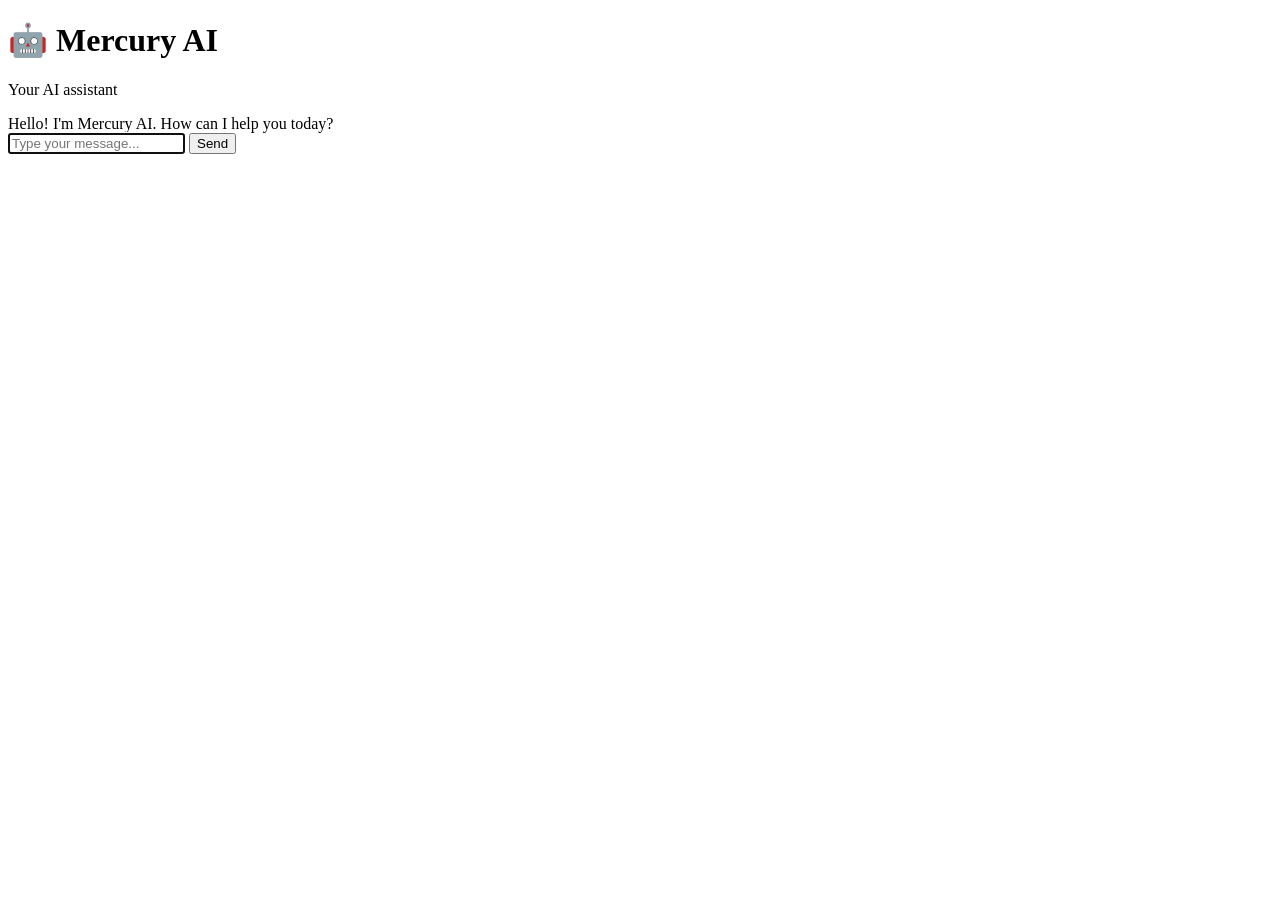
==== templates/index.html @ 32ad38ff "First commit - Mercury AI Chat" ====
<!DOCTYPE html>
<html>
<head>
    <title>Mercury AI Chat</title>
    <link rel="stylesheet" href="{{ url_for('static', filename='style.css') }}">
</head>
<body>
    <div class="chat-container">
        
        <!-- HEADER -->
        <div class="chat-header">
            <h1>🤖 Mercury AI</h1>
            <p>Your AI assistant</p>
        </div>
        
        <!-- MESSAGES AREA -->
        <div class="chat-messages" id="messages">
            <!-- Bot welcome message -->
            <div class="message bot-message">
                Hello! I'm Mercury AI. How can I help you today?
            </div>
        </div>
        
        <!-- INPUT AREA -->
        <div class="chat-input">
            <input type="text" id="user-input" placeholder="Type your message...">
            <button id="send-btn">Send</button>
        </div>
        
    </div>

    <!-- ========== JAVASCRIPT STARTS HERE ========== -->
    <script>
        // Get references to the HTML elements we need
        const messagesContainer = document.getElementById('messages');
        const userInput = document.getElementById('user-input');
        const sendButton = document.getElementById('send-btn');

        // Function to add a message to the chat
        function addMessage(text, sender) {
            // Create a new div element
            const messageDiv = document.createElement('div');
            // Add the base class 'message' and a class for the sender
            messageDiv.classList.add('message', sender + '-message');
            // Set the text content
            messageDiv.textContent = text;
            // Append the new message to the messages container
            messagesContainer.appendChild(messageDiv);
            // Scroll down to show the latest message
            messagesContainer.scrollTop = messagesContainer.scrollHeight;
        }

        // Function to send the user's message to the server
        async function sendMessage() {
            // Get the text from the input field and trim whitespace
            const message = userInput.value.trim();
            if (message === '') return;  // Do nothing if empty

            // Display the user's message in the chat
            addMessage(message, 'user');

            // Clear the input field
            userInput.value = '';

            // Disable the send button to prevent double submissions
            sendButton.disabled = true;
            sendButton.textContent = 'Sending...';

            try {
                // Send the message to the Flask server
                const response = await fetch('/chat', {
                    method: 'POST',
                    headers: {
                        'Content-Type': 'application/json'
                    },
                    body: JSON.stringify({ message: message })
                });

                // Parse the JSON response
                const data = await response.json();

                // Display the bot's reply
                addMessage(data.reply, 'bot');
            } catch (error) {
                // If something goes wrong, show an error message
                addMessage('Sorry, something went wrong. Please try again.', 'bot');
                console.error('Error:', error);
            } finally {
                // Re-enable the send button
                sendButton.disabled = false;
                sendButton.textContent = 'Send';
                // Focus the input for the next message
                userInput.focus();
            }
        }

        // Event listener for the Send button click
        sendButton.addEventListener('click', sendMessage);

        // Event listener for pressing Enter in the input field
        userInput.addEventListener('keydown', function(event) {
            if (event.key === 'Enter') {
                sendMessage();
            }
        });

        // Focus the input when the page loads
        userInput.focus();

        console.log('Chat JavaScript is ready!');
    </script>
    <!-- ========== JAVASCRIPT ENDS HERE ========== -->
</body>
</html>
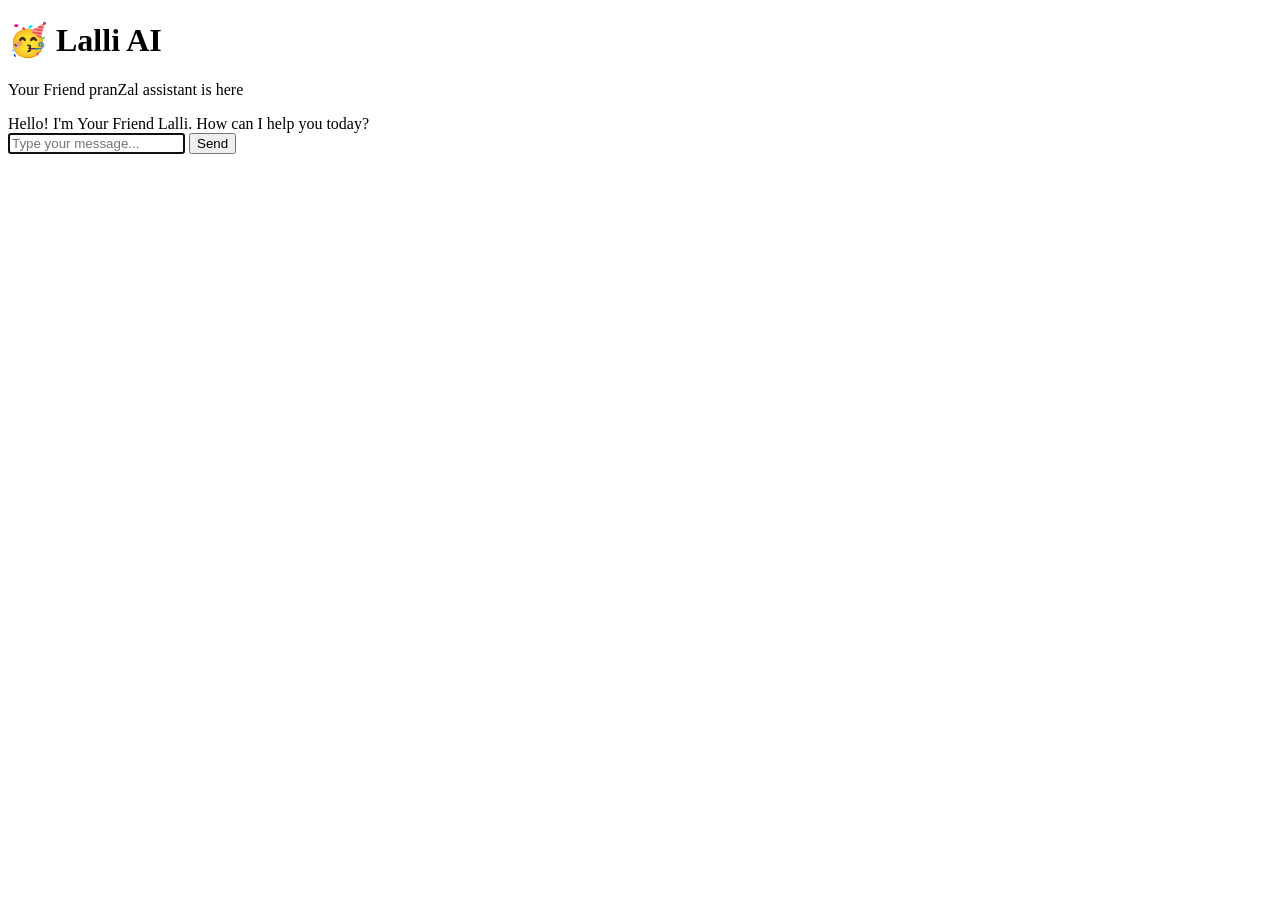
==== commit 8a8d1e11: "Change AI name to Lalli AI" ====
--- a/templates/index.html
+++ b/templates/index.html
@@ -1,7 +1,7 @@
 <!DOCTYPE html>
 <html>
 <head>
-    <title>Mercury AI Chat</title>
+    <title>Lalli AI Chat</title>
     <link rel="stylesheet" href="{{ url_for('static', filename='style.css') }}">
 </head>
 <body>
@@ -9,15 +9,15 @@
         
         <!-- HEADER -->
         <div class="chat-header">
-            <h1>🤖 Mercury AI</h1>
-            <p>Your AI assistant</p>
+            <h1> 🥳 Lalli AI</h1>
+            <p>Your Friend pranZal assistant is here</p>
         </div>
         
         <!-- MESSAGES AREA -->
         <div class="chat-messages" id="messages">
             <!-- Bot welcome message -->
             <div class="message bot-message">
-                Hello! I'm Mercury AI. How can I help you today?
+                Hello! I'm Your Friend Lalli. How can I help you today?
             </div>
         </div>
         
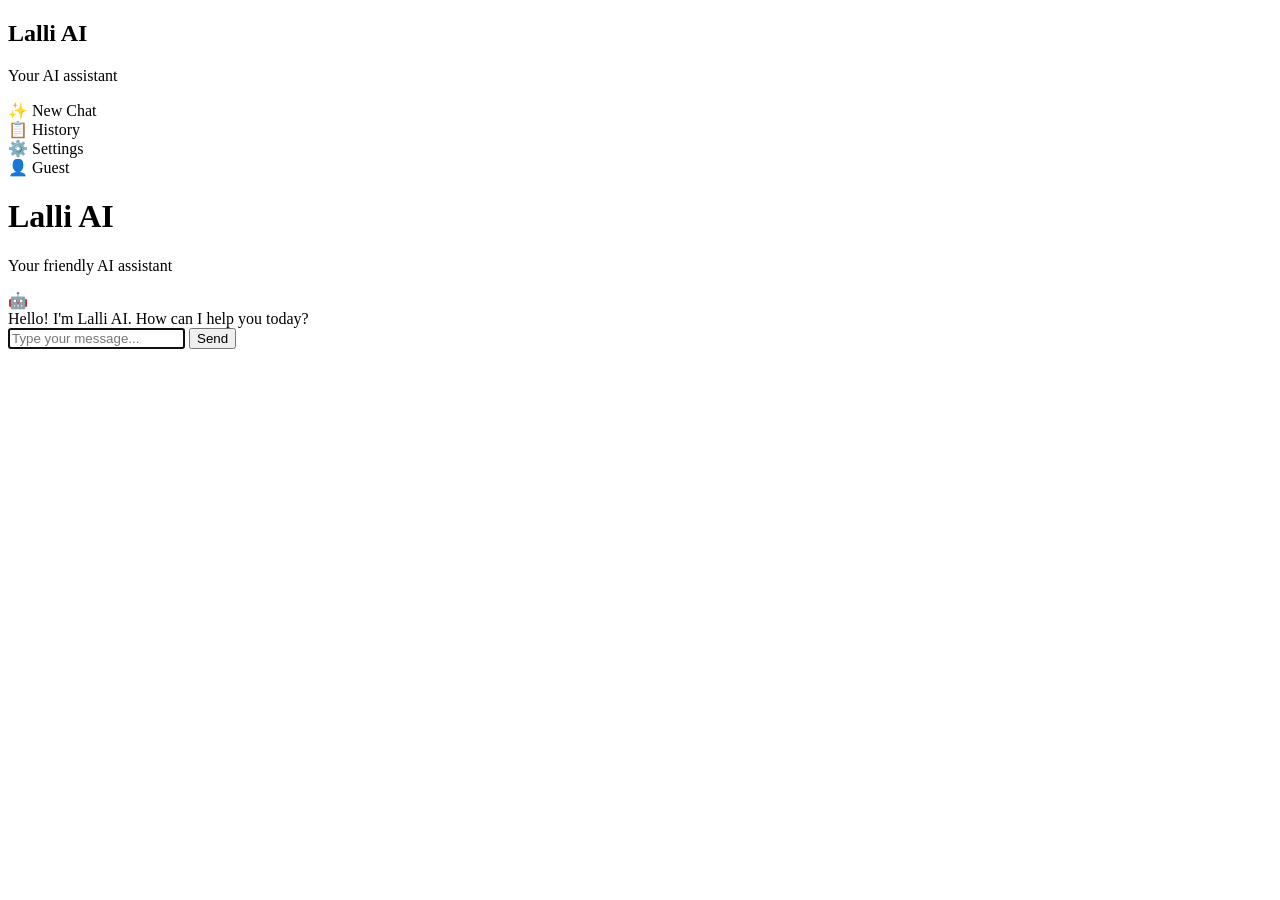
==== commit 9e280667: "Major UI upgrade: glassmorphism, sidebar, avatars, animations" ====
--- a/templates/index.html
+++ b/templates/index.html
@@ -5,110 +5,116 @@
     <link rel="stylesheet" href="{{ url_for('static', filename='style.css') }}">
 </head>
 <body>
-    <div class="chat-container">
-        
-        <!-- HEADER -->
+
+    <!-- ========== SIDEBAR ========== -->
+    <div class="sidebar">
+        <div class="sidebar-header">
+            <h2> Lalli AI</h2>
+            <p>Your AI assistant</p>
+        </div>
+        <div class="sidebar-menu">
+            <div class="menu-item active">✨ New Chat</div>
+            <div class="menu-item">📋 History</div>
+            <div class="menu-item">⚙️ Settings</div>
+        </div>
+        <div class="sidebar-footer">
+            <div class="user-info">
+                <span class="user-avatar">👤</span>
+                <span>Guest</span>
+            </div>
+        </div>
+    </div>
+
+    <!-- ========== MAIN CHAT AREA ========== -->
+    <div class="main-chat">
+        <!-- Header (optional, we'll move title to sidebar) -->
         <div class="chat-header">
-            <h1> 🥳 Lalli AI</h1>
-            <p>Your Friend pranZal assistant is here</p>
+            <h1>Lalli AI</h1>
+            <p>Your friendly AI assistant</p>
         </div>
-        
+
         <!-- MESSAGES AREA -->
         <div class="chat-messages" id="messages">
-            <!-- Bot welcome message -->
-            <div class="message bot-message">
-                Hello! I'm Your Friend Lalli. How can I help you today?
+            <!-- Welcome message with avatar -->
+            <div class="message-wrapper bot">
+                <div class="avatar bot-avatar">🤖</div>
+                <div class="message bot-message">
+                    Hello! I'm Lalli AI. How can I help you today?
+                </div>
             </div>
         </div>
-        
+
         <!-- INPUT AREA -->
         <div class="chat-input">
-            <input type="text" id="user-input" placeholder="Type your message...">
+            <input type="text" id="user-input" placeholder="Type your message..." />
             <button id="send-btn">Send</button>
         </div>
-        
     </div>
 
-    <!-- ========== JAVASCRIPT STARTS HERE ========== -->
+    <!-- ========== JAVASCRIPT ========== -->
     <script>
-        // Get references to the HTML elements we need
+        // DOM elements
         const messagesContainer = document.getElementById('messages');
         const userInput = document.getElementById('user-input');
         const sendButton = document.getElementById('send-btn');
 
-        // Function to add a message to the chat
+        // Function to add a message with avatar
         function addMessage(text, sender) {
-            // Create a new div element
-            const messageDiv = document.createElement('div');
-            // Add the base class 'message' and a class for the sender
-            messageDiv.classList.add('message', sender + '-message');
-            // Set the text content
-            messageDiv.textContent = text;
-            // Append the new message to the messages container
-            messagesContainer.appendChild(messageDiv);
-            // Scroll down to show the latest message
+            const wrapper = document.createElement('div');
+            wrapper.className = `message-wrapper ${sender}`;
+
+            const avatar = document.createElement('div');
+            avatar.className = `avatar ${sender}-avatar`;
+            avatar.textContent = sender === 'user' ? '👤' : '🤖';
+
+            const bubble = document.createElement('div');
+            bubble.className = `message ${sender}-message`;
+            bubble.textContent = text;
+
+            wrapper.appendChild(avatar);
+            wrapper.appendChild(bubble);
+            messagesContainer.appendChild(wrapper);
+
+            // Scroll to bottom
             messagesContainer.scrollTop = messagesContainer.scrollHeight;
         }
 
-        // Function to send the user's message to the server
+        // Send message function (non‑streaming for simplicity – upgrade later)
         async function sendMessage() {
-            // Get the text from the input field and trim whitespace
             const message = userInput.value.trim();
-            if (message === '') return;  // Do nothing if empty
+            if (!message) return;
 
-            // Display the user's message in the chat
+            // Add user message
             addMessage(message, 'user');
-
-            // Clear the input field
             userInput.value = '';
-
-            // Disable the send button to prevent double submissions
             sendButton.disabled = true;
             sendButton.textContent = 'Sending...';
 
             try {
-                // Send the message to the Flask server
                 const response = await fetch('/chat', {
                     method: 'POST',
-                    headers: {
-                        'Content-Type': 'application/json'
-                    },
-                    body: JSON.stringify({ message: message })
+                    headers: { 'Content-Type': 'application/json' },
+                    body: JSON.stringify({ message })
                 });
-
-                // Parse the JSON response
                 const data = await response.json();
-
-                // Display the bot's reply
                 addMessage(data.reply, 'bot');
             } catch (error) {
-                // If something goes wrong, show an error message
                 addMessage('Sorry, something went wrong. Please try again.', 'bot');
-                console.error('Error:', error);
+                console.error(error);
             } finally {
-                // Re-enable the send button
                 sendButton.disabled = false;
                 sendButton.textContent = 'Send';
-                // Focus the input for the next message
                 userInput.focus();
             }
         }
 
-        // Event listener for the Send button click
+        // Event listeners
         sendButton.addEventListener('click', sendMessage);
-
-        // Event listener for pressing Enter in the input field
-        userInput.addEventListener('keydown', function(event) {
-            if (event.key === 'Enter') {
-                sendMessage();
-            }
+        userInput.addEventListener('keydown', e => {
+            if (e.key === 'Enter') sendMessage();
         });
 
-        // Focus the input when the page loads
         userInput.focus();
-
-        console.log('Chat JavaScript is ready!');
     </script>
-    <!-- ========== JAVASCRIPT ENDS HERE ========== -->
 </body>
 </html>
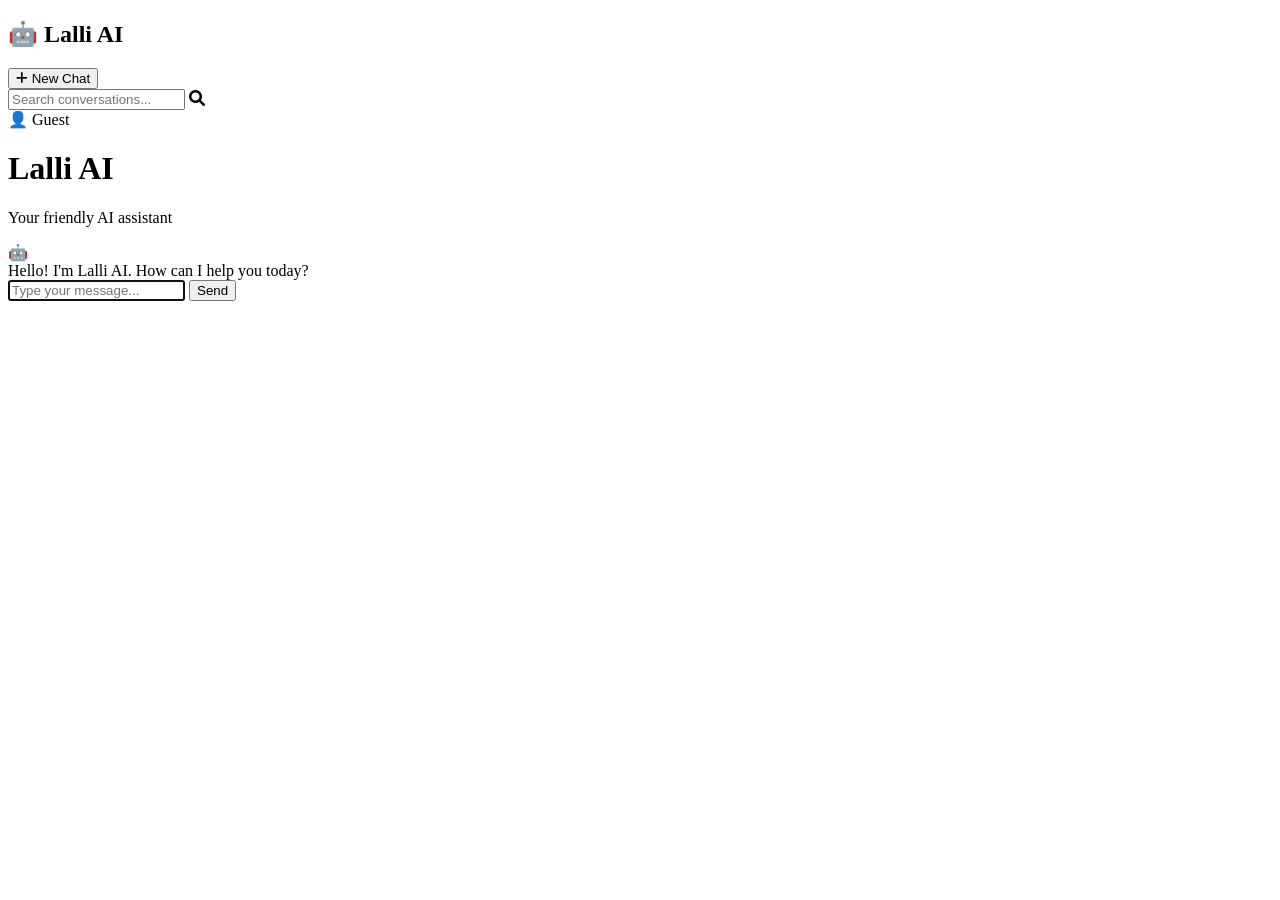
==== commit 5f5e8fbf: "Added chat history, sidebar, rename, delete, and search features" ====
--- a/templates/index.html
+++ b/templates/index.html
@@ -3,20 +3,28 @@
 <head>
     <title>Lalli AI Chat</title>
     <link rel="stylesheet" href="{{ url_for('static', filename='style.css') }}">
+    <link rel="stylesheet" href="https://cdnjs.cloudflare.com/ajax/libs/font-awesome/6.0.0/css/all.min.css">
 </head>
 <body>
 
-    <!-- ========== SIDEBAR ========== -->
-    <div class="sidebar">
+    <!-- ===== SIDEBAR ===== -->
+    <div class="sidebar" id="sidebar">
         <div class="sidebar-header">
-            <h2> Lalli AI</h2>
-            <p>Your AI assistant</p>
-        </div>
-        <div class="sidebar-menu">
-            <div class="menu-item active">✨ New Chat</div>
-            <div class="menu-item">📋 History</div>
-            <div class="menu-item">⚙️ Settings</div>
-        </div>
+            <h2>🤖 Lalli AI</h2>
+            <button class="new-chat-btn" id="newChatBtn"><i class="fas fa-plus"></i> New Chat</button>
+        </div>
+
+        <!-- Search Bar -->
+        <div class="search-box">
+            <input type="text" id="searchInput" placeholder="Search conversations...">
+            <i class="fas fa-search"></i>
+        </div>
+
+        <!-- Chat List -->
+        <div class="chat-list" id="chatList">
+            <!-- Chats will be loaded here dynamically -->
+        </div>
+
         <div class="sidebar-footer">
             <div class="user-info">
                 <span class="user-avatar">👤</span>
@@ -25,17 +33,16 @@
         </div>
     </div>
 
-    <!-- ========== MAIN CHAT AREA ========== -->
+    <!-- ===== MAIN CHAT AREA ===== -->
     <div class="main-chat">
-        <!-- Header (optional, we'll move title to sidebar) -->
         <div class="chat-header">
-            <h1>Lalli AI</h1>
-            <p>Your friendly AI assistant</p>
+            <h1 id="chatTitle">Lalli AI</h1>
+            <p id="chatSubtitle">Your friendly AI assistant</p>
         </div>
 
         <!-- MESSAGES AREA -->
         <div class="chat-messages" id="messages">
-            <!-- Welcome message with avatar -->
+            <!-- Welcome message -->
             <div class="message-wrapper bot">
                 <div class="avatar bot-avatar">🤖</div>
                 <div class="message bot-message">
@@ -51,14 +58,25 @@
         </div>
     </div>
 
-    <!-- ========== JAVASCRIPT ========== -->
+    <!-- ===== JAVASCRIPT ===== -->
     <script>
-        // DOM elements
+        // ----- DOM Elements -----
         const messagesContainer = document.getElementById('messages');
         const userInput = document.getElementById('user-input');
         const sendButton = document.getElementById('send-btn');
-
-        // Function to add a message with avatar
+        const chatList = document.getElementById('chatList');
+        const newChatBtn = document.getElementById('newChatBtn');
+        const searchInput = document.getElementById('searchInput');
+        const chatTitle = document.getElementById('chatTitle');
+        const chatSubtitle = document.getElementById('chatSubtitle');
+
+        // ----- State -----
+        let currentChatId = null;    // ID of the chat we are currently viewing
+        let allChats = [];          // Full list of chats (for search filtering)
+
+        // ----- Helper Functions -----
+
+        // Add a message to the chat window
         function addMessage(text, sender) {
             const wrapper = document.createElement('div');
             wrapper.className = `message-wrapper ${sender}`;
@@ -74,30 +92,210 @@
             wrapper.appendChild(avatar);
             wrapper.appendChild(bubble);
             messagesContainer.appendChild(wrapper);
-
-            // Scroll to bottom
             messagesContainer.scrollTop = messagesContainer.scrollHeight;
         }
 
-        // Send message function (non‑streaming for simplicity – upgrade later)
+        // Clear all messages from the chat window
+        function clearMessages() {
+            messagesContainer.innerHTML = '';
+        }
+
+        // Load a chat's messages into the window
+        function loadChat(chatId) {
+            fetch(`/api/chat/${chatId}`)
+                .then(res => {
+                    if (!res.ok) throw new Error('Chat not found');
+                    return res.json();
+                })
+                .then(data => {
+                    currentChatId = chatId;
+                    clearMessages();
+                    
+                    // Update header
+                    chatTitle.textContent = data.title || 'Lalli AI';
+                    chatSubtitle.textContent = `Chat ID: ${chatId}`;
+
+                    // Display messages
+                    if (data.messages.length === 0) {
+                        addMessage("This chat is empty. Start a conversation!", 'bot');
+                    } else {
+                        data.messages.forEach(msg => {
+                            const sender = msg.role === 'user' ? 'user' : 'bot';
+                            addMessage(msg.content, sender);
+                        });
+                    }
+                    
+                    // Highlight the active chat in the sidebar
+                    highlightChat(chatId);
+                    loadChatList(); // Refresh list to update timestamps
+                })
+                .catch(err => {
+                    console.error('Error loading chat:', err);
+                    // If chat not found, create a new one
+                    if (err.message === 'Chat not found') {
+                        createNewChat();
+                    }
+                });
+        }
+
+        // Highlight the active chat in the sidebar
+        function highlightChat(chatId) {
+            document.querySelectorAll('.chat-item').forEach(el => {
+                el.classList.toggle('active', el.dataset.chatId === chatId);
+            });
+        }
+
+        // Load the list of chats into the sidebar
+        function loadChatList(filter = '') {
+            fetch('/api/chats')
+                .then(res => res.json())
+                .then(chats => {
+                    allChats = chats;
+                    const filtered = filter 
+                        ? chats.filter(c => c.title.toLowerCase().includes(filter.toLowerCase()))
+                        : chats;
+
+                    chatList.innerHTML = '';
+                    if (filtered.length === 0) {
+                        chatList.innerHTML = '<div class="no-chats">No conversations found</div>';
+                        return;
+                    }
+
+                    filtered.forEach(chat => {
+                        const item = document.createElement('div');
+                        item.className = 'chat-item';
+                        if (chat.id === currentChatId) item.classList.add('active');
+                        item.dataset.chatId = chat.id;
+                        
+                        // Title
+                        const titleSpan = document.createElement('span');
+                        titleSpan.className = 'chat-title';
+                        titleSpan.textContent = chat.title || 'New Chat';
+                        
+                        // Delete button
+                        const delBtn = document.createElement('button');
+                        delBtn.className = 'delete-chat-btn';
+                        delBtn.innerHTML = '<i class="fas fa-trash"></i>';
+                        delBtn.title = 'Delete this chat';
+                        delBtn.onclick = (e) => {
+                            e.stopPropagation();
+                            if (confirm(`Delete "${chat.title}"?`)) {
+                                deleteChat(chat.id);
+                            }
+                        };
+
+                        item.appendChild(titleSpan);
+                        item.appendChild(delBtn);
+
+                        // Click to load chat
+                        item.onclick = () => loadChat(chat.id);
+
+                        // Double-click to rename
+                        titleSpan.ondblclick = (e) => {
+                            e.stopPropagation();
+                            const newTitle = prompt('Rename chat:', titleSpan.textContent);
+                            if (newTitle && newTitle.trim() !== '') {
+                                renameChat(chat.id, newTitle.trim());
+                            }
+                        };
+
+                        chatList.appendChild(item);
+                    });
+                })
+                .catch(err => console.error('Error loading chat list:', err));
+        }
+
+        // ----- API Actions -----
+
+        function createNewChat() {
+            fetch('/api/chat', {
+                method: 'POST',
+                headers: { 'Content-Type': 'application/json' },
+                body: JSON.stringify({ title: 'New Chat' })
+            })
+            .then(res => res.json())
+            .then(data => {
+                loadChat(data.id);
+                loadChatList();
+            })
+            .catch(err => console.error('Error creating chat:', err));
+        }
+
+        function deleteChat(chatId) {
+            fetch(`/api/chat/${chatId}`, { method: 'DELETE' })
+                .then(() => {
+                    if (currentChatId === chatId) {
+                        // If we deleted the current chat, go to a new one
+                        createNewChat();
+                    } else {
+                        loadChatList();
+                    }
+                })
+                .catch(err => console.error('Error deleting chat:', err));
+        }
+
+        function renameChat(chatId, newTitle) {
+            fetch(`/api/chat/${chatId}`, {
+                method: 'PUT',
+                headers: { 'Content-Type': 'application/json' },
+                body: JSON.stringify({ title: newTitle })
+            })
+            .then(() => {
+                if (currentChatId === chatId) {
+                    chatTitle.textContent = newTitle;
+                }
+                loadChatList();
+            })
+            .catch(err => console.error('Error renaming chat:', err));
+        }
+
+        // ----- Sending a Message (with saving) -----
+
         async function sendMessage() {
             const message = userInput.value.trim();
             if (!message) return;
 
-            // Add user message
+            // If there's no current chat, create one
+            if (!currentChatId) {
+                await createNewChat();
+                // After creating, currentChatId is set. But we need the ID.
+                // We'll handle this by using the chat_id from the response.
+            }
+
+            // Add user message to UI
             addMessage(message, 'user');
             userInput.value = '';
             sendButton.disabled = true;
             sendButton.textContent = 'Sending...';
 
             try {
+                // Send with currentChatId (if exists)
                 const response = await fetch('/chat', {
                     method: 'POST',
                     headers: { 'Content-Type': 'application/json' },
-                    body: JSON.stringify({ message })
+                    body: JSON.stringify({ 
+                        message: message,
+                        chat_id: currentChatId  // Send the current chat ID
+                    })
                 });
                 const data = await response.json();
+                
+                // Update currentChatId (in case a new one was created)
+                if (data.chat_id) {
+                    currentChatId = data.chat_id;
+                }
+                
+                // Add bot reply
                 addMessage(data.reply, 'bot');
+                
+                // Update sidebar (new title, timestamp)
+                loadChatList();
+                
+                // Update header title if it's a new chat
+                if (data.chat_id) {
+                    chatTitle.textContent = message.slice(0, 30) + (message.length > 30 ? '...' : '');
+                }
+
             } catch (error) {
                 addMessage('Sorry, something went wrong. Please try again.', 'bot');
                 console.error(error);
@@ -108,13 +306,34 @@
             }
         }
 
-        // Event listeners
+        // ----- Event Listeners -----
+
         sendButton.addEventListener('click', sendMessage);
         userInput.addEventListener('keydown', e => {
             if (e.key === 'Enter') sendMessage();
         });
 
+        newChatBtn.addEventListener('click', createNewChat);
+
+        // Search handler
+        searchInput.addEventListener('input', (e) => {
+            loadChatList(e.target.value);
+        });
+
+        // ----- Initial Load -----
+
+        // Load the chat list when the page loads
+        loadChatList();
+
+        // If there's no chat, create one automatically
+        setTimeout(() => {
+            if (!currentChatId) {
+                createNewChat();
+            }
+        }, 100);
+
         userInput.focus();
+        console.log('Lalli AI Chat is ready!');
     </script>
 </body>
 </html>
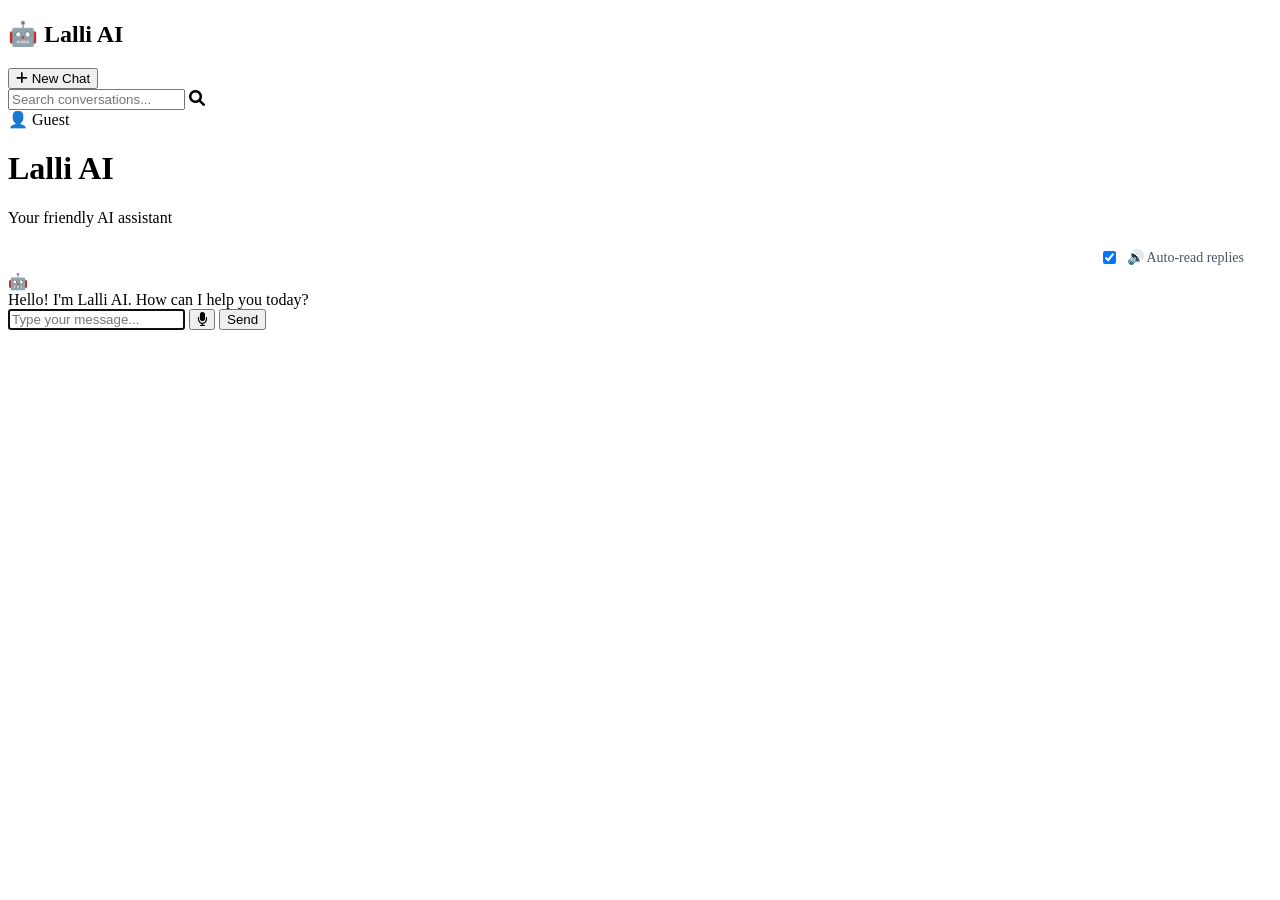
==== commit 1ba64678: "Added Voice AI: Speech-to-Text microphone and Text-to-Speech auto-read replies" ====
--- a/templates/index.html
+++ b/templates/index.html
@@ -39,6 +39,12 @@
             <h1 id="chatTitle">Lalli AI</h1>
             <p id="chatSubtitle">Your friendly AI assistant</p>
         </div>
+        <!-- Voice Mode Toggle -->
+<div class="voice-controls" style="display: flex; justify-content: flex-end; padding: 5px 28px; gap: 10px; background: rgba(255,255,255,0.2);">
+    <label style="display: flex; align-items: center; gap: 8px; font-size: 14px; color: #4a5568; cursor: pointer;">
+        <input type="checkbox" id="voice-toggle" checked> 🔊 Auto-read replies
+    </label>
+</div>
 
         <!-- MESSAGES AREA -->
         <div class="chat-messages" id="messages">
@@ -52,11 +58,16 @@
         </div>
 
         <!-- INPUT AREA -->
-        <div class="chat-input">
-            <input type="text" id="user-input" placeholder="Type your message..." />
-            <button id="send-btn">Send</button>
-        </div>
-    </div>
+      <div class="chat-input">
+    <input type="text" id="user-input" placeholder="Type your message..." />
+    
+    <!-- NEW: Microphone Button -->
+    <button id="mic-btn" title="Click to speak">
+        <i class="fas fa-microphone"></i>
+    </button>
+    
+    <button id="send-btn">Send</button>
+</div>
 
     <!-- ===== JAVASCRIPT ===== -->
     <script>
@@ -72,6 +83,83 @@
 
         // ----- State -----
         let currentChatId = null;    // ID of the chat we are currently viewing
+        // ============================================================
+// 🎤 VOICE AI: Microphone & Text-to-Speech Logic
+// ============================================================
+
+const micBtn = document.getElementById('mic-btn');
+const voiceToggle = document.getElementById('voice-toggle');
+let recognition = null;
+let isListening = false;
+
+// Check if browser supports microphone
+if ('webkitSpeechRecognition' in window || 'SpeechRecognition' in window) {
+    const SpeechRecognition = window.SpeechRecognition || window.webkitSpeechRecognition;
+    recognition = new SpeechRecognition();
+    recognition.lang = 'en-US';
+    recognition.continuous = false;
+    recognition.interimResults = true;
+
+    // When you speak and results come in
+    recognition.onresult = function(event) {
+        let finalTranscript = '';
+        let interimTranscript = '';
+        for (let i = event.resultIndex; i < event.results.length; i++) {
+            const transcript = event.results[i][0].transcript;
+            if (event.results[i].isFinal) finalTranscript += transcript;
+            else interimTranscript += transcript;
+        }
+        if (finalTranscript) {
+            userInput.value = finalTranscript;
+            micBtn.classList.remove('listening');
+            isListening = false;
+            micBtn.innerHTML = '<i class="fas fa-microphone"></i>';
+            // Auto-send the message after speaking
+            setTimeout(sendMessage, 300);
+        } else if (interimTranscript) {
+            userInput.value = interimTranscript;
+        }
+    };
+
+    recognition.onend = function() {
+        micBtn.classList.remove('listening');
+        isListening = false;
+        micBtn.innerHTML = '<i class="fas fa-microphone"></i>';
+    };
+
+    recognition.onerror = function(event) {
+        console.error('Speech error:', event.error);
+        micBtn.classList.remove('listening');
+        isListening = false;
+        micBtn.innerHTML = '<i class="fas fa-microphone"></i>';
+    };
+
+    // Click handler for the Mic button
+    micBtn.addEventListener('click', function() {
+        if (isListening) {
+            recognition.stop();
+        } else {
+            recognition.start();
+            isListening = true;
+            micBtn.classList.add('listening');
+            micBtn.innerHTML = '<i class="fas fa-stop"></i>';
+        }
+    });
+} else {
+    // Hide mic button if browser doesn't support it
+    micBtn.style.display = 'none';
+}
+
+// Function to speak the AI's reply out loud
+function speakText(text) {
+    if (!voiceToggle || !voiceToggle.checked) return;
+    if (!window.speechSynthesis) return;
+    window.speechSynthesis.cancel();
+    const utterance = new SpeechSynthesisUtterance(text);
+    utterance.lang = 'en-US';
+    utterance.rate = 1.0;
+    window.speechSynthesis.speak(utterance);
+}
         let allChats = [];          // Full list of chats (for search filtering)
 
         // ----- Helper Functions -----
@@ -287,6 +375,7 @@
                 
                 // Add bot reply
                 addMessage(data.reply, 'bot');
+                speakText(data.reply);
                 
                 // Update sidebar (new title, timestamp)
                 loadChatList();
